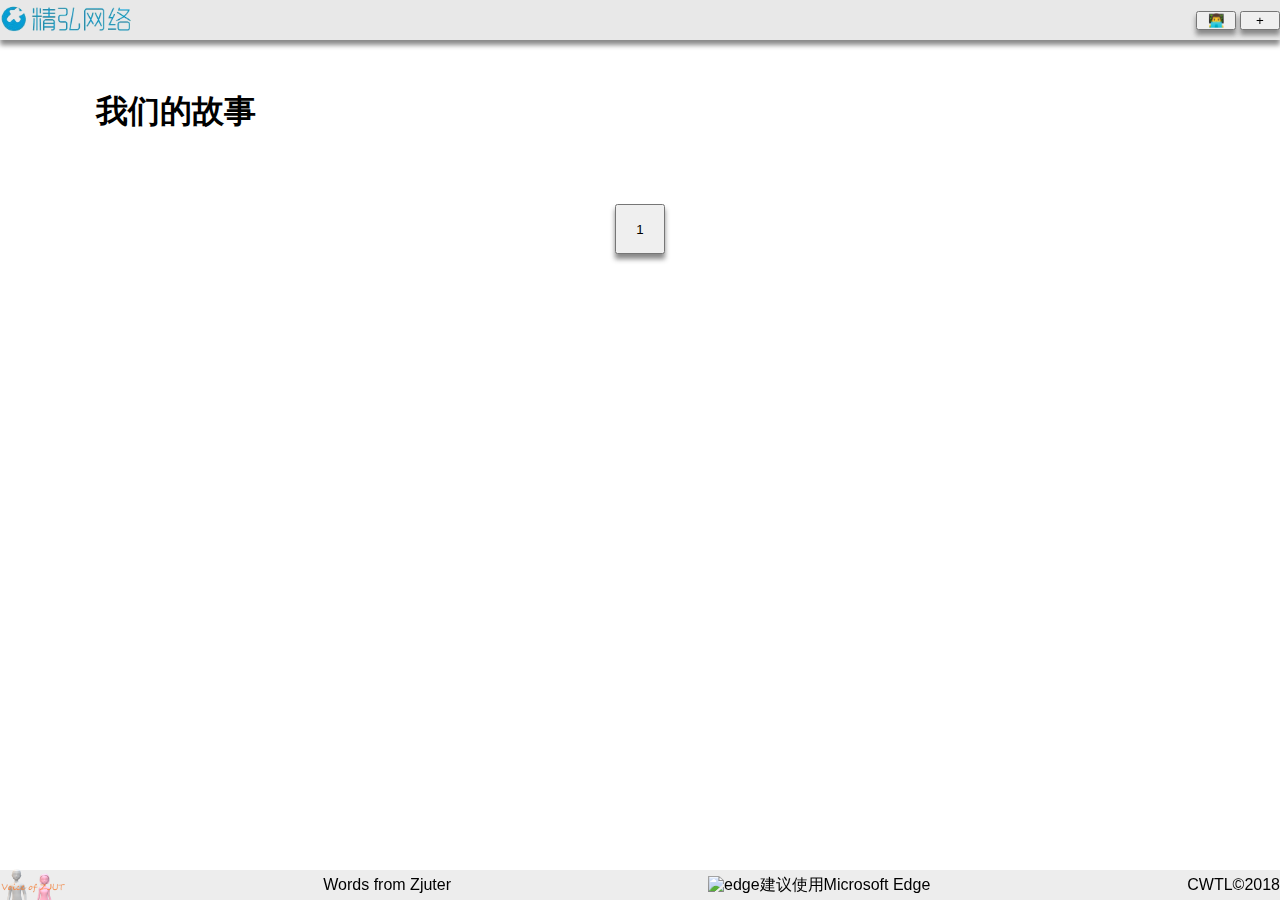
==== board/index.html @ 453cddc1 "UI" ====
﻿
<!doctype html>
<html>

<head>
    <meta charset="utf-8" />
    <title>工大之言</title>
    <meta name="viewport" content="width=device-width, initial-scale=1.0">
    <link href="./assets/favicon.ico" rel="icon" type="image/x-icon">
    <link rel="stylesheet" href="./css/buttons.css">
    <link rel="stylesheet" href="./css/css.css">
    <script type="text/javascript" src="https://cdnjs.cloudflare.com/ajax/libs/jquery/3.3.1/jquery.min.js"></script>
</head>

<body>
    <header>
        <nav role="navigation">
            <div class="logo">
                <img alt="logo" src="./assets/Joy.png" height="32" />
            </div>
        </nav>
        <div>
            <button class="new-post button-small button-highlight button-box button-giant button-longshadow-right button-longshadow-expand" onclick="location.href='admin.html?ac=0'">👨‍💻</button>
            <button class="new-post button-small button-highlight button-box button-giant button-longshadow-right button-longshadow-expand" onclick="location.href='newPost.html?source=0'">+</button>
        </div>
    </header>
    <div class="p-container">
        <h1>我们的故事</h1>
        <div id="message-container" class="message-container">

            <div class="spinner">
                <div class="rect1"></div>
                <div class="rect2"></div>
                <div class="rect3"></div>
                <div class="rect4"></div>
                <div class="rect5"></div>
            </div>

            <div class="message" id="model-message">
                <div class="message-body">
                    <h3 class="message-title">Title</h3>
                    <p class="message-text">The first message</p>
                </div>
                <div>
                    <div class="message-footer">
                        <span><button class="like button button-action button-circle" onclick="like($(this).parent().parent().parent().parent().attr('id'));">👍</button><span class="like-num">0</span></span>
                        <span><button class="dislike button button-action button-circle" onclick="dislike($(this).parent().parent().parent().parent().attr('id'));">👎</button><span class="dislike-num">0</span></span>
                        <button class="Comment-button button button-action button-pill" onclick="newPost($(this)); ">见解</button>
                    </div>
                    <div class="comment-container"></div>
                </div>
            </div>
            <div class="message comment" id="model-comment">
                <div class="message-body">
                    <h3 class="message-title">Title</h3>
                    <p class="message-text">The first message</p>
                </div>
                <div>
                    <div class="message-footer">
                        <span><button class="like button button-action button-circle" onclick="like($(this).parent().parent().parent().parent().attr('id'));">👍</button><span class="like-num">0</span></span>
                        <span><button class="dislike button button-action button-circle" onclick="dislike($(this).parent().parent().parent().parent().attr('id'));">👎</button><span class="dislike-num">0</span></span>
                        <button class="Comment-button button button-action button-pill" onclick="newPost($(this)); ">见解</button>
                    </div>
                    <div class="comment-container"></div>
                </div>

            </div>
        </div>
        <div class="page-container" id="page-container">
            <button class="switchPage-button button button-action button-circle" onclick="Clean();Get_data(parseInt(event.target.innerHTML));">1</button>
        </div>
    </div>
    <footer>
        <img alt="footlogo" src="./assets/footer.png" height="32" />
        <span>Words from Zjuter</span>
        <span><img alt="edge" src="./assets/edge.png" height="18" />建议使用Microsoft Edge</span>
        <span>CWTL©2018</span>
    </footer>
    <!-- Scripts -->
    <script type="text/javascript" src="./js/js.js"></script>
    <script type="text/javascript">
        function newPost(combut) {
            location.href = 'newPost.html?source=' + combut.parent().parent().parent().attr('id');
        }
    </script>
</body>
<script>
    $("#model-message").hide(); //隐藏模板
    $("#model-comment").hide(); //隐藏模板
    GetPageInfo();
    Get_data(1);
</script>

</html>
---- board/css/css.css ----
@charset "UTF-8";

* {
    -webkit-box-sizing: border-box;
    -moz-box-sizing: border-box;
    box-sizing: border-box;
    margin: 0;
    padding: 0;
}

html, body {
    width: 100%;
    height: 100%;
}

body {
    background-color: #fff;
    padding-top: 40px;
}

header {
    position: fixed;
    top: 0;
    left: 0;
    z-index: 100;
    display: -webkit-flex;
    display: flex;
    justify-content: space-between;
    -webkit-align-items: center;
    align-items: center;
    width: 100%;
    height: 40px;
    -webkit-backdrop-filter: blur(20px);
    backdrop-filter: blur(20px);
    background-color: rgb(230, 230, 230, 0.9);
    box-shadow: 0px 5px 5px #888888;
}

button {
    box-shadow: 0px 5px 5px #888888;
}

.logo {
    text-align: center;
}

.new-post {
    width: 40px;
}

.back {
    width: 40px;
}

.p-container {
    width: 100%;
    margin-top: 50px;
    margin-bottom: 150px;
}

.p-container h1 {
    margin-left: 3em;
    margin-right: auto;
}

.message-container {
    display: -webkit-flex;
    display: flex;
    flex-direction: column;
    /* justify-content: center; */
    flex-wrap: wrap;
    -webkit-align-items: center;
    align-items: center;
    width: 70%;
    margin-top: 50px;
    margin-bottom: 20px;
    margin-left: auto;
    margin-right: auto;
}

.message {
    width: 90%;
    max-width: 1600px;
    min-width: 150px;
    overflow: hidden;
    border: 1px;
    border-radius: 10px;
    border-style: solid;
    border-color: rgb(170, 175, 170);
    margin-left: auto;
    margin-right: auto;
    margin-top: 10px;
    margin-bottom: 15px;
    box-shadow: 0px 3px 10px 5px #aaa;
}

.message-body {
    margin: 2em;
}

.message-footer {
    display: -webkit-flex;
    display: flex;
    justify-content: center;
    margin: 10px;
}

.page-container {
    display: -webkit-flex;
    display: flex;
    -webkit-justify-content: center;
    justify-content: center;
    width: 100%;
    margin-top: 10px;
    margin-bottom: 200px;
}

.switchPage-button {
    width: 50px;
    height: 50px;
}

/* .comment {
	margin: 10px;
} */
.Comment-button {
    display: inline;
}
.del-button{
    background-color: rosybrown;
}

footer {
    position: fixed;
    bottom: 0;
    left: 0;
    display: -webkit-flex;
    display: flex;
    justify-content: space-between;
    -webkit-align-items: center;
    align-items: center;
    width: 100%;
    height: 30px;
    -webkit-backdrop-filter: blur(20px);
    backdrop-filter: blur(20px);
    background-color: rgb(230, 230, 230, 0.7);
}

footer span {
    font-family: -apple-system, BlinkMacSystemFont, 'Segoe UI', Roboto, Oxygen, Ubuntu, Cantarell, 'Open Sans', 'Helvetica Neue', sans-serif;
}

.spinner {
    margin: 100px auto;
    width: 50px;
    height: 60px;
    text-align: center;
    font-size: 10px;
}

.spinner>div {
    background-color: #67CF22;
    height: 100%;
    width: 6px;
    display: inline-block;
    -webkit-animation: stretchdelay 1.2s infinite ease-in-out;
    animation: stretchdelay 1.2s infinite ease-in-out;
}

.spinner .rect2 {
    -webkit-animation-delay: -1.1s;
    animation-delay: -1.1s;
}

.spinner .rect3 {
    -webkit-animation-delay: -1.0s;
    animation-delay: -1.0s;
}

.spinner .rect4 {
    -webkit-animation-delay: -0.9s;
    animation-delay: -0.9s;
}

.spinner .rect5 {
    -webkit-animation-delay: -0.8s;
    animation-delay: -0.8s;
}

@-webkit-keyframes stretchdelay {
    0%, 40%, 100% {
        -webkit-transform: scaleY(0.4)
    }

    20% {
        -webkit-transform: scaleY(1.0)
    }
}

@keyframes stretchdelay {
    0%, 40%, 100% {
        transform: scaleY(0.4);
        -webkit-transform: scaleY(0.4);
    }

    20% {
        transform: scaleY(1.0);
        -webkit-transform: scaleY(1.0);
    }
}
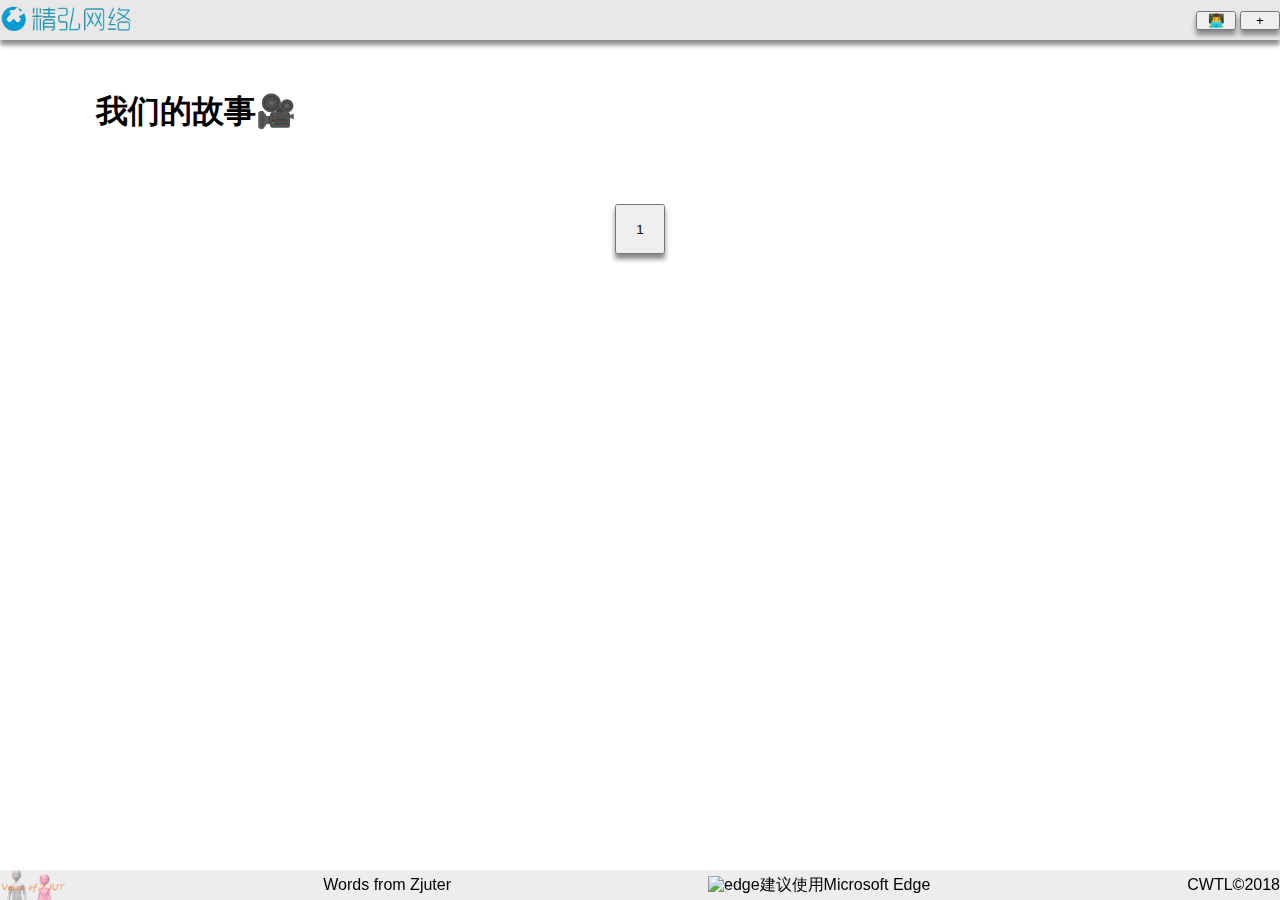
==== commit 2df277cb: "fix" ====
--- a/board/index.html
+++ b/board/index.html
@@ -25,7 +25,7 @@
         </div>
     </header>
     <div class="p-container">
-        <h1>我们的故事</h1>
+        <h1>我们的故事🎥</h1>
         <div id="message-container" class="message-container">
 
             <div class="spinner">
@@ -40,6 +40,7 @@
                 <div class="message-body">
                     <h3 class="message-title">Title</h3>
                     <p class="message-text">The first message</p>
+                    <p class="message-time"></p>
                 </div>
                 <div>
                     <div class="message-footer">
--- a/board/css/css.css
+++ b/board/css/css.css
@@ -77,16 +77,18 @@
     margin-left: auto;
     margin-right: auto;
 }
-
+.message-time{
+    margin-right: 10px;
+}
 .message {
     width: 90%;
     max-width: 1600px;
-    min-width: 150px;
+    min-width: 200px;
     overflow: hidden;
-    border: 1px;
+    border: 0.5px;
     border-radius: 10px;
     border-style: solid;
-    border-color: rgb(170, 175, 170);
+    border-color: rgb(211, 211, 211);
     margin-left: auto;
     margin-right: auto;
     margin-top: 10px;
@@ -127,6 +129,7 @@
     display: inline;
 }
 .del-button{
+    display: inline;
     background-color: rosybrown;
 }
 
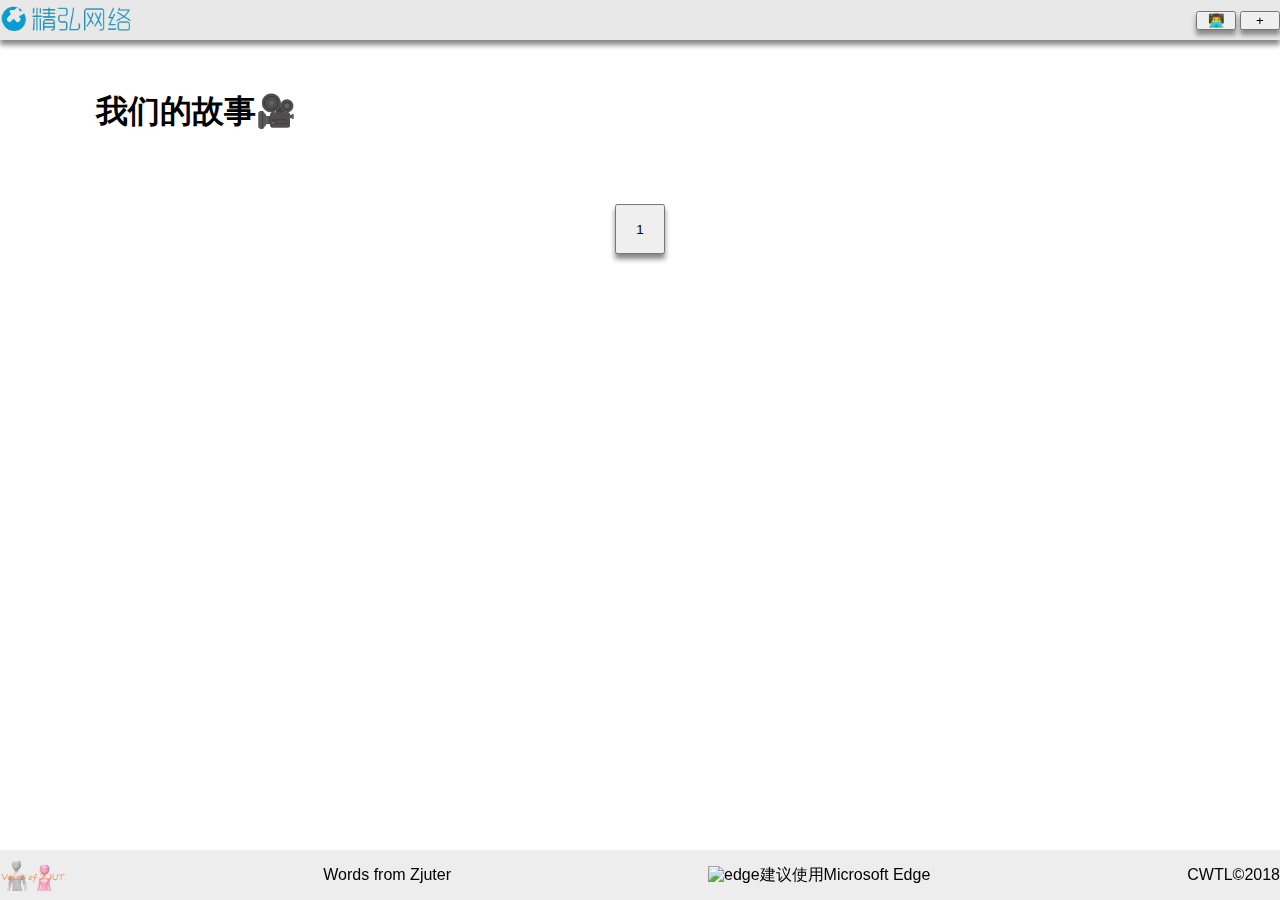
==== commit 55eca409: "ft" ====
--- a/board/index.html
+++ b/board/index.html
@@ -38,8 +38,8 @@
 
             <div class="message" id="model-message">
                 <div class="message-body">
-                    <h3 class="message-title">Title</h3>
-                    <p class="message-text">The first message</p>
+                    <h3 class="message-title">错误</h3>
+                    <p class="message-text">如果你看到这条消息</p>
                     <p class="message-time"></p>
                 </div>
                 <div>
--- a/board/css/css.css
+++ b/board/css/css.css
@@ -19,6 +19,8 @@
 }
 
 header {
+    background-color: rgb(230, 230, 230, 0.9);
+    box-shadow: 0px 5px 5px #888888;
     position: fixed;
     top: 0;
     left: 0;
@@ -32,8 +34,7 @@
     height: 40px;
     -webkit-backdrop-filter: blur(20px);
     backdrop-filter: blur(20px);
-    background-color: rgb(230, 230, 230, 0.9);
-    box-shadow: 0px 5px 5px #888888;
+    
 }
 
 button {
@@ -134,6 +135,7 @@
 }
 
 footer {
+    background-color: rgb(230, 230, 230, 0.7);
     position: fixed;
     bottom: 0;
     left: 0;
@@ -143,10 +145,10 @@
     -webkit-align-items: center;
     align-items: center;
     width: 100%;
-    height: 30px;
+    height: 50px;
     -webkit-backdrop-filter: blur(20px);
     backdrop-filter: blur(20px);
-    background-color: rgb(230, 230, 230, 0.7);
+    
 }
 
 footer span {
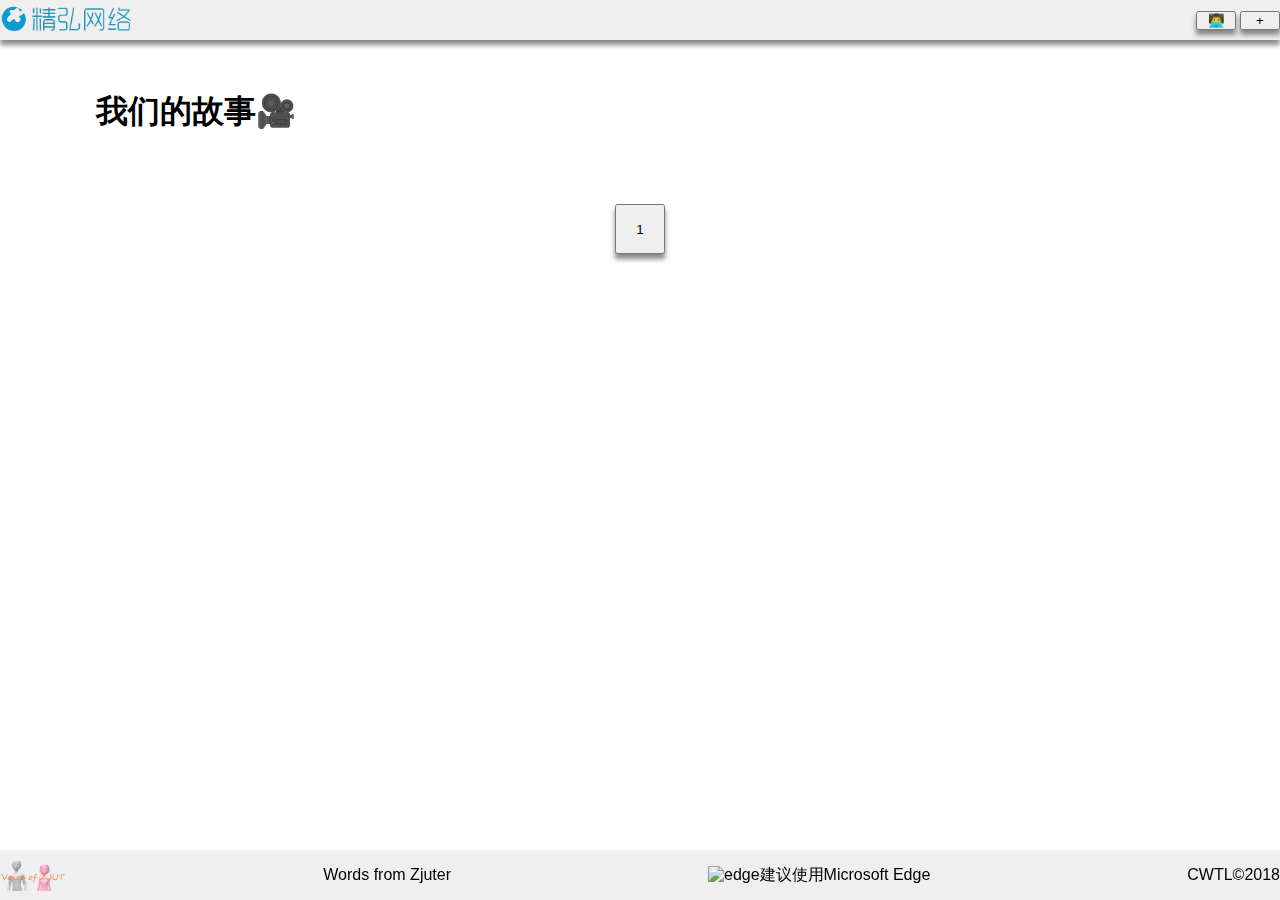
==== commit 8f7f6305: "for iPhone" ====
--- a/board/index.html
+++ b/board/index.html
@@ -1,11 +1,13 @@
-﻿
-<!doctype html>
+﻿<!doctype html>
 <html>
 
 <head>
     <meta charset="utf-8" />
     <title>工大之言</title>
-    <meta name="viewport" content="width=device-width, initial-scale=1.0">
+    <meta name="apple-mobile-web-app-capable" content="yes">
+    <meta name="apple-mobile-web-app-status-bar-style" content="black">
+    <meta name="format-detection" content="telephone=no">
+    <meta name="viewport" content="width=device-width,initial-scale=1, minimum-scale=1.0, maximum-scale=1, user-scalable=no">
     <link href="./assets/favicon.ico" rel="icon" type="image/x-icon">
     <link rel="stylesheet" href="./css/buttons.css">
     <link rel="stylesheet" href="./css/css.css">
@@ -20,8 +22,10 @@
             </div>
         </nav>
         <div>
-            <button class="new-post button-small button-highlight button-box button-giant button-longshadow-right button-longshadow-expand" onclick="location.href='admin.html?ac=0'">👨‍💻</button>
-            <button class="new-post button-small button-highlight button-box button-giant button-longshadow-right button-longshadow-expand" onclick="location.href='newPost.html?source=0'">+</button>
+            <button class="new-post button-small button-highlight button-box button-giant button-longshadow-right button-longshadow-expand"
+                onclick="location.href='admin.html?ac=0'">👨‍💻</button>
+            <button class="new-post button-small button-highlight button-box button-giant button-longshadow-right button-longshadow-expand"
+                onclick="location.href='newPost.html?source=0'">+</button>
         </div>
     </header>
     <div class="p-container">
@@ -41,11 +45,14 @@
                     <h3 class="message-title">错误</h3>
                     <p class="message-text">如果你看到这条消息</p>
                     <p class="message-time"></p>
+                    <p class="message-ip"></p>
                 </div>
                 <div>
                     <div class="message-footer">
-                        <span><button class="like button button-action button-circle" onclick="like($(this).parent().parent().parent().parent().attr('id'));">👍</button><span class="like-num">0</span></span>
-                        <span><button class="dislike button button-action button-circle" onclick="dislike($(this).parent().parent().parent().parent().attr('id'));">👎</button><span class="dislike-num">0</span></span>
+                        <span><button class="like button button-action button-circle" onclick="like($(this).parent().parent().parent().parent().attr('id'));">👍</button><span
+                                class="like-num">0</span></span>
+                        <span><button class="dislike button button-action button-circle" onclick="dislike($(this).parent().parent().parent().parent().attr('id'));">👎</button><span
+                                class="dislike-num">0</span></span>
                         <button class="Comment-button button button-action button-pill" onclick="newPost($(this)); ">见解</button>
                     </div>
                     <div class="comment-container"></div>
@@ -55,11 +62,15 @@
                 <div class="message-body">
                     <h3 class="message-title">Title</h3>
                     <p class="message-text">The first message</p>
+                    <p class="message-time"></p>
+                    <p class="message-ip"></p>
                 </div>
                 <div>
                     <div class="message-footer">
-                        <span><button class="like button button-action button-circle" onclick="like($(this).parent().parent().parent().parent().attr('id'));">👍</button><span class="like-num">0</span></span>
-                        <span><button class="dislike button button-action button-circle" onclick="dislike($(this).parent().parent().parent().parent().attr('id'));">👎</button><span class="dislike-num">0</span></span>
+                        <span><button class="like button button-action button-circle" onclick="like($(this).parent().parent().parent().parent().attr('id'));">👍</button><span
+                                class="like-num">0</span></span>
+                        <span><button class="dislike button button-action button-circle" onclick="dislike($(this).parent().parent().parent().parent().attr('id'));">👎</button><span
+                                class="dislike-num">0</span></span>
                         <button class="Comment-button button button-action button-pill" onclick="newPost($(this)); ">见解</button>
                     </div>
                     <div class="comment-container"></div>
@@ -74,10 +85,12 @@
     <footer>
         <img alt="footlogo" src="./assets/footer.png" height="32" />
         <span>Words from Zjuter</span>
-        <span><img alt="edge" src="./assets/edge.png" height="18" />建议使用Microsoft Edge</span>
+        <span><img alt="edge" src="./assets/edge.png" height="16" />建议使用Microsoft Edge</span>
         <span>CWTL©2018</span>
     </footer>
     <!-- Scripts -->
+    <script src="http://pv.sohu.com/cityjson?ie=utf-8"></script>
+
     <script type="text/javascript" src="./js/js.js"></script>
     <script type="text/javascript">
         function newPost(combut) {
@@ -92,4 +105,4 @@
     Get_data(1);
 </script>
 
-</html>
+</html>--- a/board/css/css.css
+++ b/board/css/css.css
@@ -19,7 +19,7 @@
 }
 
 header {
-    background-color: rgb(230, 230, 230, 0.9);
+    background-color:#eeee;
     box-shadow: 0px 5px 5px #888888;
     position: fixed;
     top: 0;
@@ -116,6 +116,7 @@
     width: 100%;
     margin-top: 10px;
     margin-bottom: 200px;
+    padding-bottom: 150px;
 }
 
 .switchPage-button {
@@ -128,6 +129,7 @@
 } */
 .Comment-button {
     display: inline;
+    white-space:nowrap;
 }
 .del-button{
     display: inline;
@@ -135,7 +137,7 @@
 }
 
 footer {
-    background-color: rgb(230, 230, 230, 0.7);
+    background-color:#eeee;
     position: fixed;
     bottom: 0;
     left: 0;
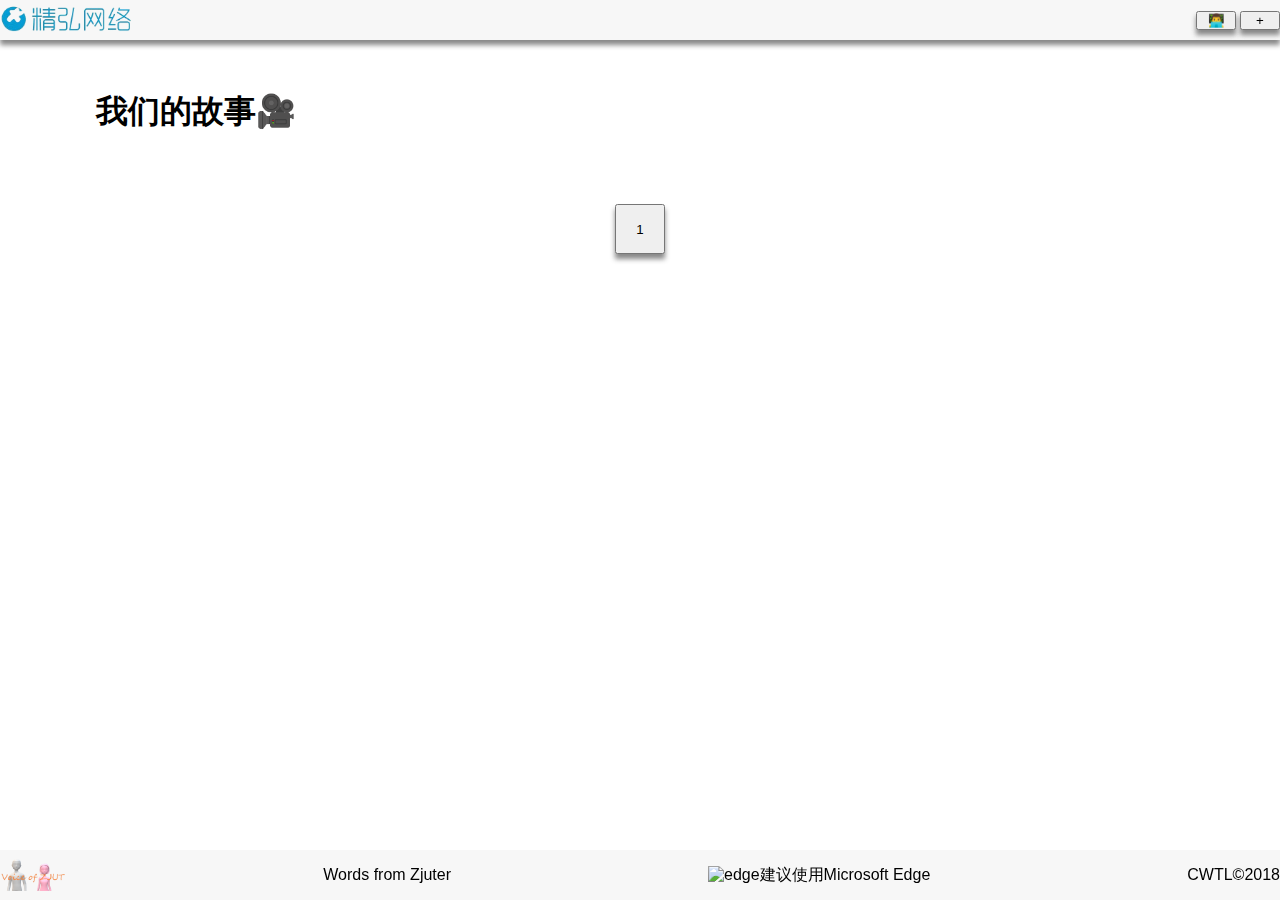
==== commit 92c7485f: "Simplify & beautify" ====
--- a/board/index.html
+++ b/board/index.html
@@ -1,108 +1,103 @@
-﻿<!doctype html>
-<html>
-
-<head>
-    <meta charset="utf-8" />
-    <title>工大之言</title>
-    <meta name="apple-mobile-web-app-capable" content="yes">
-    <meta name="apple-mobile-web-app-status-bar-style" content="black">
-    <meta name="format-detection" content="telephone=no">
-    <meta name="viewport" content="width=device-width,initial-scale=1, minimum-scale=1.0, maximum-scale=1, user-scalable=no">
-    <link href="./assets/favicon.ico" rel="icon" type="image/x-icon">
-    <link rel="stylesheet" href="./css/buttons.css">
-    <link rel="stylesheet" href="./css/css.css">
-    <script type="text/javascript" src="https://cdnjs.cloudflare.com/ajax/libs/jquery/3.3.1/jquery.min.js"></script>
-</head>
-
-<body>
-    <header>
-        <nav role="navigation">
-            <div class="logo">
-                <img alt="logo" src="./assets/Joy.png" height="32" />
-            </div>
-        </nav>
-        <div>
-            <button class="new-post button-small button-highlight button-box button-giant button-longshadow-right button-longshadow-expand"
-                onclick="location.href='admin.html?ac=0'">👨‍💻</button>
-            <button class="new-post button-small button-highlight button-box button-giant button-longshadow-right button-longshadow-expand"
-                onclick="location.href='newPost.html?source=0'">+</button>
-        </div>
-    </header>
-    <div class="p-container">
-        <h1>我们的故事🎥</h1>
-        <div id="message-container" class="message-container">
-
-            <div class="spinner">
-                <div class="rect1"></div>
-                <div class="rect2"></div>
-                <div class="rect3"></div>
-                <div class="rect4"></div>
-                <div class="rect5"></div>
-            </div>
-
-            <div class="message" id="model-message">
-                <div class="message-body">
-                    <h3 class="message-title">错误</h3>
-                    <p class="message-text">如果你看到这条消息</p>
-                    <p class="message-time"></p>
-                    <p class="message-ip"></p>
-                </div>
-                <div>
-                    <div class="message-footer">
-                        <span><button class="like button button-action button-circle" onclick="like($(this).parent().parent().parent().parent().attr('id'));">👍</button><span
-                                class="like-num">0</span></span>
-                        <span><button class="dislike button button-action button-circle" onclick="dislike($(this).parent().parent().parent().parent().attr('id'));">👎</button><span
-                                class="dislike-num">0</span></span>
-                        <button class="Comment-button button button-action button-pill" onclick="newPost($(this)); ">见解</button>
-                    </div>
-                    <div class="comment-container"></div>
-                </div>
-            </div>
-            <div class="message comment" id="model-comment">
-                <div class="message-body">
-                    <h3 class="message-title">Title</h3>
-                    <p class="message-text">The first message</p>
-                    <p class="message-time"></p>
-                    <p class="message-ip"></p>
-                </div>
-                <div>
-                    <div class="message-footer">
-                        <span><button class="like button button-action button-circle" onclick="like($(this).parent().parent().parent().parent().attr('id'));">👍</button><span
-                                class="like-num">0</span></span>
-                        <span><button class="dislike button button-action button-circle" onclick="dislike($(this).parent().parent().parent().parent().attr('id'));">👎</button><span
-                                class="dislike-num">0</span></span>
-                        <button class="Comment-button button button-action button-pill" onclick="newPost($(this)); ">见解</button>
-                    </div>
-                    <div class="comment-container"></div>
-                </div>
-
-            </div>
-        </div>
-        <div class="page-container" id="page-container">
-            <button class="switchPage-button button button-action button-circle" onclick="Clean();Get_data(parseInt(event.target.innerHTML));">1</button>
-        </div>
-    </div>
-    <footer>
-        <img alt="footlogo" src="./assets/footer.png" height="32" />
-        <span>Words from Zjuter</span>
-        <span><img alt="edge" src="./assets/edge.png" height="16" />建议使用Microsoft Edge</span>
-        <span>CWTL©2018</span>
-    </footer>
-    <!-- Scripts -->
-    <script src="http://pv.sohu.com/cityjson?ie=utf-8"></script>
-
-    <script type="text/javascript" src="./js/js.js"></script>
-    <script type="text/javascript">
-        function newPost(combut) {
-            location.href = 'newPost.html?source=' + combut.parent().parent().parent().attr('id');
-        }
-    </script>
-</body>
-<script>
-    $("#model-message").hide(); //隐藏模板
-    $("#model-comment").hide(); //隐藏模板
-    GetPageInfo();
-    Get_data(1);
-</script>
-
-</html>+﻿
+<!doctype html>
+<html>
+
+<head>
+    <meta charset="utf-8" />
+    <title>工大之言</title>
+    <meta name="apple-mobile-web-app-capable" content="yes">
+    <meta name="apple-mobile-web-app-status-bar-style" content="black">
+    <meta name="format-detection" content="telephone=no">
+    <meta name="viewport" content="width=device-width,initial-scale=1, minimum-scale=1.0, maximum-scale=1, user-scalable=no">
+    <link href="./assets/favicon.ico" rel="icon" type="image/x-icon">
+    <link rel="stylesheet" href="./css/buttons.css">
+    <link rel="stylesheet" href="./css/css.css">
+    <script type="text/javascript" src="https://cdnjs.cloudflare.com/ajax/libs/jquery/3.3.1/jquery.min.js"></script>
+</head>
+
+<body>
+    <header>
+        <nav role="navigation">
+            <div class="logo">
+                <img alt="logo" src="./assets/Joy.png" height="32" />
+            </div>
+        </nav>
+        <div>
+            <button class="new-post button-small button-highlight button-box button-giant button-longshadow-right button-longshadow-expand" onclick="location.href='admin.html?ac=0'">👨‍💻</button>
+            <button class="new-post button-small button-highlight button-box button-giant button-longshadow-right button-longshadow-expand" onclick="location.href='newPost.html?source=0'">+</button>
+        </div>
+    </header>
+    <div class="p-container">
+        <h1>我们的故事🎥</h1>
+        <div id="message-container" class="message-container">
+
+            <div class="spinner">
+                <div class="rect1"></div>
+                <div class="rect2"></div>
+                <div class="rect3"></div>
+                <div class="rect4"></div>
+                <div class="rect5"></div>
+            </div>
+
+            <div class="message" id="model-message">
+                <div class="message-body">
+                    <h3 class="message-title">错误</h3>
+                    <p class="message-text">如果你看到这条消息</p>
+                    <p class="message-time"></p>
+                    <p class="message-ip"></p>
+                </div>
+                <div>
+                    <div class="message-footer">
+                        <span><button class="like button button-action button-circle" onclick="like($(this).parent().parent().parent().parent().attr('id'));">👍</button><span class="like-num">0</span></span>
+                        <span><button class="dislike button button-action button-circle" onclick="dislike($(this).parent().parent().parent().parent().attr('id'));">👎</button><span class="dislike-num">0</span></span>
+                        <button class="Comment-button button button-action button-pill" onclick="newPost($(this)); ">见解</button>
+                    </div>
+                    <div class="comment-container"></div>
+                </div>
+            </div>
+            <div class="message comment" id="model-comment">
+                <div class="message-body">
+                    <h3 class="message-title">Title</h3>
+                    <p class="message-text">The first message</p>
+                    <p class="message-time"></p>
+                    <p class="message-ip"></p>
+                </div>
+                <div>
+                    <div class="message-footer">
+                        <span><button class="like button button-action button-circle" onclick="like($(this).parent().parent().parent().parent().attr('id'));">👍</button><span class="like-num">0</span></span>
+                        <span><button class="dislike button button-action button-circle" onclick="dislike($(this).parent().parent().parent().parent().attr('id'));">👎</button><span class="dislike-num">0</span></span>
+                        <button class="Comment-button button button-action button-pill" onclick="newPost($(this)); ">见解</button>
+                    </div>
+                    <div class="comment-container"></div>
+                </div>
+
+            </div>
+        </div>
+        <div class="page-container" id="page-container">
+            <button class="switchPage-button button button-action button-circle" onclick="Clean();Get_data(parseInt(event.target.innerHTML));">1</button>
+        </div>
+    </div>
+    <footer>
+        <img alt="footlogo" src="./assets/footer.png" height="32" />
+        <span>Words from Zjuter</span>
+        <span><img alt="edge" src="./assets/edge.png" height="16" />建议使用Microsoft Edge</span>
+        <span>CWTL©2018</span>
+    </footer>
+    <!-- Scripts -->
+    <script src="http://pv.sohu.com/cityjson?ie=utf-8"></script>
+
+    <script type="text/javascript" src="./js/js.js"></script>
+    <script type="text/javascript">
+        function newPost(combut) {
+            location.href = 'newPost.html?source=' + combut.parent().parent().parent().attr('id');
+        }
+    </script>
+</body>
+<script>
+    $("#model-message").hide(); //隐藏模板
+    $("#model-comment").hide(); //隐藏模板
+    GetPageInfo();
+    Get_data(1);
+</script>
+
+</html>
--- a/board/css/css.css
+++ b/board/css/css.css
@@ -1,217 +1,211 @@
-@charset "UTF-8";
-
-* {
-    -webkit-box-sizing: border-box;
-    -moz-box-sizing: border-box;
-    box-sizing: border-box;
-    margin: 0;
-    padding: 0;
-}
-
-html, body {
-    width: 100%;
-    height: 100%;
-}
-
-body {
-    background-color: #fff;
-    padding-top: 40px;
-}
-
-header {
-    background-color:#eeee;
-    box-shadow: 0px 5px 5px #888888;
-    position: fixed;
-    top: 0;
-    left: 0;
-    z-index: 100;
-    display: -webkit-flex;
-    display: flex;
-    justify-content: space-between;
-    -webkit-align-items: center;
-    align-items: center;
-    width: 100%;
-    height: 40px;
-    -webkit-backdrop-filter: blur(20px);
-    backdrop-filter: blur(20px);
-    
-}
-
-button {
-    box-shadow: 0px 5px 5px #888888;
-}
-
-.logo {
-    text-align: center;
-}
-
-.new-post {
-    width: 40px;
-}
-
-.back {
-    width: 40px;
-}
-
-.p-container {
-    width: 100%;
-    margin-top: 50px;
-    margin-bottom: 150px;
-}
-
-.p-container h1 {
-    margin-left: 3em;
-    margin-right: auto;
-}
-
-.message-container {
-    display: -webkit-flex;
-    display: flex;
-    flex-direction: column;
-    /* justify-content: center; */
-    flex-wrap: wrap;
-    -webkit-align-items: center;
-    align-items: center;
-    width: 70%;
-    margin-top: 50px;
-    margin-bottom: 20px;
-    margin-left: auto;
-    margin-right: auto;
-}
-.message-time{
-    margin-right: 10px;
-}
-.message {
-    width: 90%;
-    max-width: 1600px;
-    min-width: 200px;
-    overflow: hidden;
-    border: 0.5px;
-    border-radius: 10px;
-    border-style: solid;
-    border-color: rgb(211, 211, 211);
-    margin-left: auto;
-    margin-right: auto;
-    margin-top: 10px;
-    margin-bottom: 15px;
-    box-shadow: 0px 3px 10px 5px #aaa;
-}
-
-.message-body {
-    margin: 2em;
-}
-
-.message-footer {
-    display: -webkit-flex;
-    display: flex;
-    justify-content: center;
-    margin: 10px;
-}
-
-.page-container {
-    display: -webkit-flex;
-    display: flex;
-    -webkit-justify-content: center;
-    justify-content: center;
-    width: 100%;
-    margin-top: 10px;
-    margin-bottom: 200px;
-    padding-bottom: 150px;
-}
-
-.switchPage-button {
-    width: 50px;
-    height: 50px;
-}
-
-/* .comment {
-	margin: 10px;
-} */
-.Comment-button {
-    display: inline;
-    white-space:nowrap;
-}
-.del-button{
-    display: inline;
-    background-color: rosybrown;
-}
-
-footer {
-    background-color:#eeee;
-    position: fixed;
-    bottom: 0;
-    left: 0;
-    display: -webkit-flex;
-    display: flex;
-    justify-content: space-between;
-    -webkit-align-items: center;
-    align-items: center;
-    width: 100%;
-    height: 50px;
-    -webkit-backdrop-filter: blur(20px);
-    backdrop-filter: blur(20px);
-    
-}
-
-footer span {
-    font-family: -apple-system, BlinkMacSystemFont, 'Segoe UI', Roboto, Oxygen, Ubuntu, Cantarell, 'Open Sans', 'Helvetica Neue', sans-serif;
-}
-
-.spinner {
-    margin: 100px auto;
-    width: 50px;
-    height: 60px;
-    text-align: center;
-    font-size: 10px;
-}
-
-.spinner>div {
-    background-color: #67CF22;
-    height: 100%;
-    width: 6px;
-    display: inline-block;
-    -webkit-animation: stretchdelay 1.2s infinite ease-in-out;
-    animation: stretchdelay 1.2s infinite ease-in-out;
-}
-
-.spinner .rect2 {
-    -webkit-animation-delay: -1.1s;
-    animation-delay: -1.1s;
-}
-
-.spinner .rect3 {
-    -webkit-animation-delay: -1.0s;
-    animation-delay: -1.0s;
-}
-
-.spinner .rect4 {
-    -webkit-animation-delay: -0.9s;
-    animation-delay: -0.9s;
-}
-
-.spinner .rect5 {
-    -webkit-animation-delay: -0.8s;
-    animation-delay: -0.8s;
-}
-
-@-webkit-keyframes stretchdelay {
-    0%, 40%, 100% {
-        -webkit-transform: scaleY(0.4)
-    }
-
-    20% {
-        -webkit-transform: scaleY(1.0)
-    }
-}
-
-@keyframes stretchdelay {
-    0%, 40%, 100% {
-        transform: scaleY(0.4);
-        -webkit-transform: scaleY(0.4);
-    }
-
-    20% {
-        transform: scaleY(1.0);
-        -webkit-transform: scaleY(1.0);
-    }
-}
+@charset "UTF-8";
+
+* {
+    -webkit-box-sizing: border-box;
+    -moz-box-sizing: border-box;
+    box-sizing: border-box;
+    margin: 0;
+    padding: 0;
+}
+
+html, body {
+    width: 100%;
+    height: 100%;
+}
+
+body {
+    background-color: #fff;
+    padding-top: 40px;
+}
+
+header {
+    background-color: #eee7;
+    box-shadow: 0px 5px 5px #888888;
+    position: fixed;
+    top: 0;
+    left: 0;
+    z-index: 100;
+    display: -webkit-flex;
+    display: flex;
+    justify-content: space-between;
+    -webkit-align-items: center;
+    align-items: center;
+    width: 100%;
+    height: 40px;
+    -webkit-backdrop-filter: blur(20px);
+    backdrop-filter: blur(20px);
+}
+
+button {
+    box-shadow: 0px 5px 5px #888;
+}
+
+.logo {
+    text-align: center;
+}
+
+.new-post {
+    width: 40px;
+}
+
+.back {
+    width: 40px;
+}
+
+.p-container {
+    width: 100%;
+    margin-top: 50px;
+    margin-bottom: 150px;
+}
+
+.p-container h1 {
+    margin-left: 3em;
+    margin-right: auto;
+}
+
+.message-container {
+    display: -webkit-flex;
+    display: flex;
+    flex-direction: column;
+    /* justify-content: center; */
+    flex-wrap: wrap;
+    -webkit-align-items: center;
+    align-items: center;
+    width: 70%;
+    margin: 50px auto 20px auto;
+}
+
+.message-time {
+    margin-right: 10px;
+}
+
+.message {
+    width: 90%;
+    max-width: 1600px;
+    min-width: 200px;
+    overflow: hidden;
+    /* border: 0px; */
+    border-radius: 5px;
+    /* border-style: solid; */
+    /* border-color: rgb(211, 211, 211); */
+    margin: 10px auto 5px auto;
+    box-shadow: 0px 3px 15px #aaa;
+}
+
+.message-body {
+    margin: 2em;
+}
+
+.message-footer {
+    display: -webkit-flex;
+    display: flex;
+    justify-content: center;
+    margin: 10px;
+}
+
+.page-container {
+    display: -webkit-flex;
+    display: flex;
+    -webkit-justify-content: center;
+    justify-content: center;
+    width: 100%;
+    margin-top: 10px;
+    padding-bottom: 125px;
+}
+
+.switchPage-button {
+    width: 50px;
+    height: 50px;
+}
+
+/* .comment {
+	margin: 10px;
+} */
+.Comment-button {
+    display: inline;
+    white-space: nowrap;
+}
+
+.del-button {
+    display: inline;
+    background-color: rosybrown;
+}
+
+footer {
+    background-color: #eee7;
+    position: fixed;
+    bottom: 0;
+    /* left  : 0; */
+    display: -webkit-flex;
+    display: flex;
+    justify-content: space-between;
+    -webkit-align-items: center;
+    align-items: center;
+    width: 100%;
+    height: 50px;
+    -webkit-backdrop-filter: blur(20px);
+    backdrop-filter: blur(20px);
+}
+
+footer span {
+    font-family: -apple-system, BlinkMacSystemFont, 'Segoe UI', Roboto, Oxygen, Ubuntu, Cantarell, 'Open Sans', 'Helvetica Neue', sans-serif;
+}
+
+.spinner {
+    margin: 100px auto;
+    width: 50px;
+    height: 60px;
+    text-align: center;
+    font-size: 10px;
+}
+
+.spinner>div {
+    background-color: #67CF22;
+    height: 100%;
+    width: 6px;
+    display: inline-block;
+    -webkit-animation: stretchdelay 1.2s infinite ease-in-out;
+    animation: stretchdelay 1.2s infinite ease-in-out;
+}
+
+.spinner .rect2 {
+    -webkit-animation-delay: -1.1s;
+    animation-delay: -1.1s;
+}
+
+.spinner .rect3 {
+    -webkit-animation-delay: -1.0s;
+    animation-delay: -1.0s;
+}
+
+.spinner .rect4 {
+    -webkit-animation-delay: -0.9s;
+    animation-delay: -0.9s;
+}
+
+.spinner .rect5 {
+    -webkit-animation-delay: -0.8s;
+    animation-delay: -0.8s;
+}
+
+@-webkit-keyframes stretchdelay {
+    0%, 40%, 100% {
+        -webkit-transform: scaleY(0.4)
+    }
+
+    20% {
+        -webkit-transform: scaleY(1.0)
+    }
+}
+
+@keyframes stretchdelay {
+    0%, 40%, 100% {
+        transform: scaleY(0.4);
+        -webkit-transform: scaleY(0.4);
+    }
+
+    20% {
+        transform: scaleY(1.0);
+        -webkit-transform: scaleY(1.0);
+    }
+}
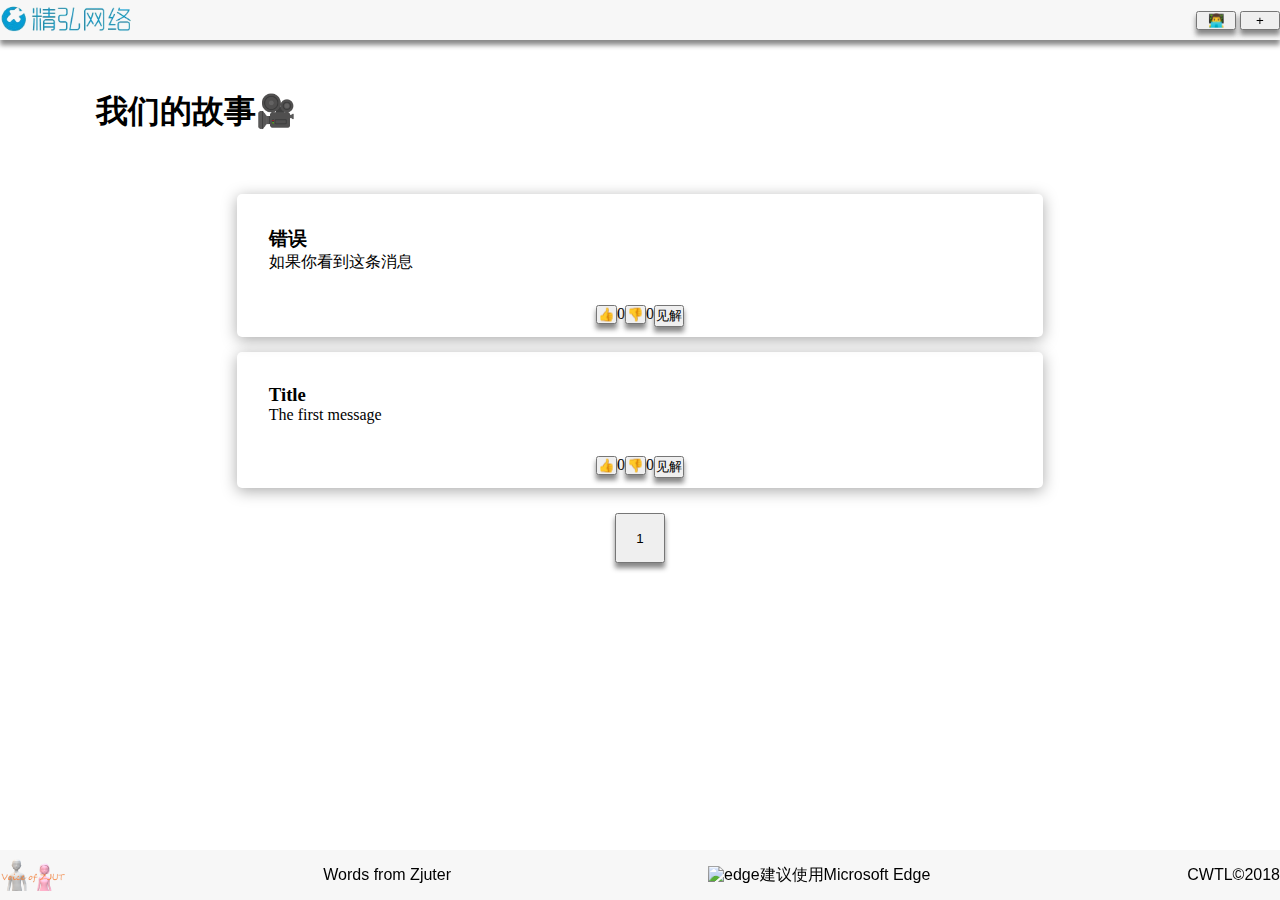
==== commit 281ac58c: "mutiline" ====
--- a/board/index.html
+++ b/board/index.html
@@ -1,103 +1,105 @@
-﻿
-<!doctype html>
-<html>
-
-<head>
-    <meta charset="utf-8" />
-    <title>工大之言</title>
-    <meta name="apple-mobile-web-app-capable" content="yes">
-    <meta name="apple-mobile-web-app-status-bar-style" content="black">
-    <meta name="format-detection" content="telephone=no">
-    <meta name="viewport" content="width=device-width,initial-scale=1, minimum-scale=1.0, maximum-scale=1, user-scalable=no">
-    <link href="./assets/favicon.ico" rel="icon" type="image/x-icon">
-    <link rel="stylesheet" href="./css/buttons.css">
-    <link rel="stylesheet" href="./css/css.css">
-    <script type="text/javascript" src="https://cdnjs.cloudflare.com/ajax/libs/jquery/3.3.1/jquery.min.js"></script>
-</head>
-
-<body>
-    <header>
-        <nav role="navigation">
-            <div class="logo">
-                <img alt="logo" src="./assets/Joy.png" height="32" />
-            </div>
-        </nav>
-        <div>
-            <button class="new-post button-small button-highlight button-box button-giant button-longshadow-right button-longshadow-expand" onclick="location.href='admin.html?ac=0'">👨‍💻</button>
-            <button class="new-post button-small button-highlight button-box button-giant button-longshadow-right button-longshadow-expand" onclick="location.href='newPost.html?source=0'">+</button>
-        </div>
-    </header>
-    <div class="p-container">
-        <h1>我们的故事🎥</h1>
-        <div id="message-container" class="message-container">
-
-            <div class="spinner">
-                <div class="rect1"></div>
-                <div class="rect2"></div>
-                <div class="rect3"></div>
-                <div class="rect4"></div>
-                <div class="rect5"></div>
-            </div>
-
-            <div class="message" id="model-message">
-                <div class="message-body">
-                    <h3 class="message-title">错误</h3>
-                    <p class="message-text">如果你看到这条消息</p>
-                    <p class="message-time"></p>
-                    <p class="message-ip"></p>
-                </div>
-                <div>
-                    <div class="message-footer">
-                        <span><button class="like button button-action button-circle" onclick="like($(this).parent().parent().parent().parent().attr('id'));">👍</button><span class="like-num">0</span></span>
-                        <span><button class="dislike button button-action button-circle" onclick="dislike($(this).parent().parent().parent().parent().attr('id'));">👎</button><span class="dislike-num">0</span></span>
-                        <button class="Comment-button button button-action button-pill" onclick="newPost($(this)); ">见解</button>
-                    </div>
-                    <div class="comment-container"></div>
-                </div>
-            </div>
-            <div class="message comment" id="model-comment">
-                <div class="message-body">
-                    <h3 class="message-title">Title</h3>
-                    <p class="message-text">The first message</p>
-                    <p class="message-time"></p>
-                    <p class="message-ip"></p>
-                </div>
-                <div>
-                    <div class="message-footer">
-                        <span><button class="like button button-action button-circle" onclick="like($(this).parent().parent().parent().parent().attr('id'));">👍</button><span class="like-num">0</span></span>
-                        <span><button class="dislike button button-action button-circle" onclick="dislike($(this).parent().parent().parent().parent().attr('id'));">👎</button><span class="dislike-num">0</span></span>
-                        <button class="Comment-button button button-action button-pill" onclick="newPost($(this)); ">见解</button>
-                    </div>
-                    <div class="comment-container"></div>
-                </div>
-
-            </div>
-        </div>
-        <div class="page-container" id="page-container">
-            <button class="switchPage-button button button-action button-circle" onclick="Clean();Get_data(parseInt(event.target.innerHTML));">1</button>
-        </div>
-    </div>
-    <footer>
-        <img alt="footlogo" src="./assets/footer.png" height="32" />
-        <span>Words from Zjuter</span>
-        <span><img alt="edge" src="./assets/edge.png" height="16" />建议使用Microsoft Edge</span>
-        <span>CWTL©2018</span>
-    </footer>
-    <!-- Scripts -->
-    <script src="http://pv.sohu.com/cityjson?ie=utf-8"></script>
-
-    <script type="text/javascript" src="./js/js.js"></script>
-    <script type="text/javascript">
-        function newPost(combut) {
-            location.href = 'newPost.html?source=' + combut.parent().parent().parent().attr('id');
-        }
-    </script>
-</body>
-<script>
-    $("#model-message").hide(); //隐藏模板
-    $("#model-comment").hide(); //隐藏模板
-    GetPageInfo();
-    Get_data(1);
-</script>
-
-</html>
+﻿
+<!doctype html>
+<html>
+
+<head>
+    <meta charset="utf-8" />
+    <title>工大之言</title>
+    <meta name="apple-mobile-web-app-capable" content="yes">
+    <meta name="apple-mobile-web-app-status-bar-style" content="black">
+    <meta name="format-detection" content="telephone=no">
+    <meta name="viewport" content="width=device-width,initial-scale=1, minimum-scale=1.0, maximum-scale=1, user-scalable=no">
+    <link href="./assets/favicon.ico" rel="icon" type="image/x-icon">
+    <link rel="stylesheet" href="./css/buttons.css">
+    <link rel="stylesheet" href="./css/css.css">
+    <script type="text/javascript" src="https://cdnjs.cloudflare.com/ajax/libs/jquery/3.3.1/jquery.min.js"></script>
+    <script type="text/javascript" src="./js/js.js"></script>
+    <script>
+        $("#model-message").hide(); //隐藏模板
+        $("#model-comment").hide(); //隐藏模板
+        GetPageInfo();
+        Get_data(1);
+    </script>
+</head>
+
+<body>
+    <header>
+        <nav role="navigation">
+            <div class="logo">
+                <img alt="logo" src="./assets/Joy.png" height="32" />
+            </div>
+        </nav>
+        <div>
+            <button class="new-post button-small button-highlight button-box button-giant button-longshadow-right button-longshadow-expand" onclick="location.href='admin.html?ac=0'">👨‍💻</button>
+            <button class="new-post button-small button-highlight button-box button-giant button-longshadow-right button-longshadow-expand" onclick="location.href='newPost.html?source=0'">+</button>
+        </div>
+    </header>
+    <div class="p-container">
+        <h1>我们的故事🎥</h1>
+        <div id="message-container" class="message-container">
+
+            <div class="spinner">
+                <div class="rect1"></div>
+                <div class="rect2"></div>
+                <div class="rect3"></div>
+                <div class="rect4"></div>
+                <div class="rect5"></div>
+            </div>
+
+            <div class="message" id="model-message">
+                <div class="message-body">
+                    <h3 class="message-title">错误</h3>
+                    <p class="message-text">如果你看到这条消息</p>
+                    <p class="message-time"></p>
+                    <p class="message-ip"></p>
+                </div>
+                <div>
+                    <div class="message-footer">
+                        <span><button class="like button button-action button-circle" onclick="like($(this).parent().parent().parent().parent().attr('id'));">👍</button><span class="like-num">0</span></span>
+                        <span><button class="dislike button button-action button-circle" onclick="dislike($(this).parent().parent().parent().parent().attr('id'));">👎</button><span class="dislike-num">0</span></span>
+                        <button class="Comment-button button button-action button-pill" onclick="newPost($(this)); ">见解</button>
+                    </div>
+                    <div class="comment-container"></div>
+                </div>
+            </div>
+            <div class="message comment" id="model-comment">
+                <div class="message-body">
+                    <h3 class="message-title">Title</h3>
+                    <p class="message-text">The first message</p>
+                    <p class="message-time"></p>
+                    <p class="message-ip"></p>
+                </div>
+                <div>
+                    <div class="message-footer">
+                        <span><button class="like button button-action button-circle" onclick="like($(this).parent().parent().parent().parent().attr('id'));">👍</button><span class="like-num">0</span></span>
+                        <span><button class="dislike button button-action button-circle" onclick="dislike($(this).parent().parent().parent().parent().attr('id'));">👎</button><span class="dislike-num">0</span></span>
+                        <button class="Comment-button button button-action button-pill" onclick="newPost($(this)); ">见解</button>
+                    </div>
+                    <div class="comment-container"></div>
+                </div>
+
+            </div>
+        </div>
+        <div class="page-container" id="page-container">
+            <button class="switchPage-button button button-action button-circle" onclick="Clean();Get_data(parseInt(event.target.innerHTML));">1</button>
+        </div>
+    </div>
+    <footer>
+        <img alt="footlogo" src="./assets/footer.png" height="32" />
+        <span>Words from Zjuter</span>
+        <span><img alt="edge" src="./assets/edge.png" height="16" />建议使用Microsoft Edge</span>
+        <span>CWTL©2018</span>
+    </footer>
+    <!-- Scripts -->
+    <script src="http://pv.sohu.com/cityjson?ie=utf-8"></script>
+
+ 
+    <script type="text/javascript">
+        function newPost(combut) {
+            location.href = 'newPost.html?source=' + combut.parent().parent().parent().attr('id');
+        }
+    </script>
+</body>
+
+
+</html>
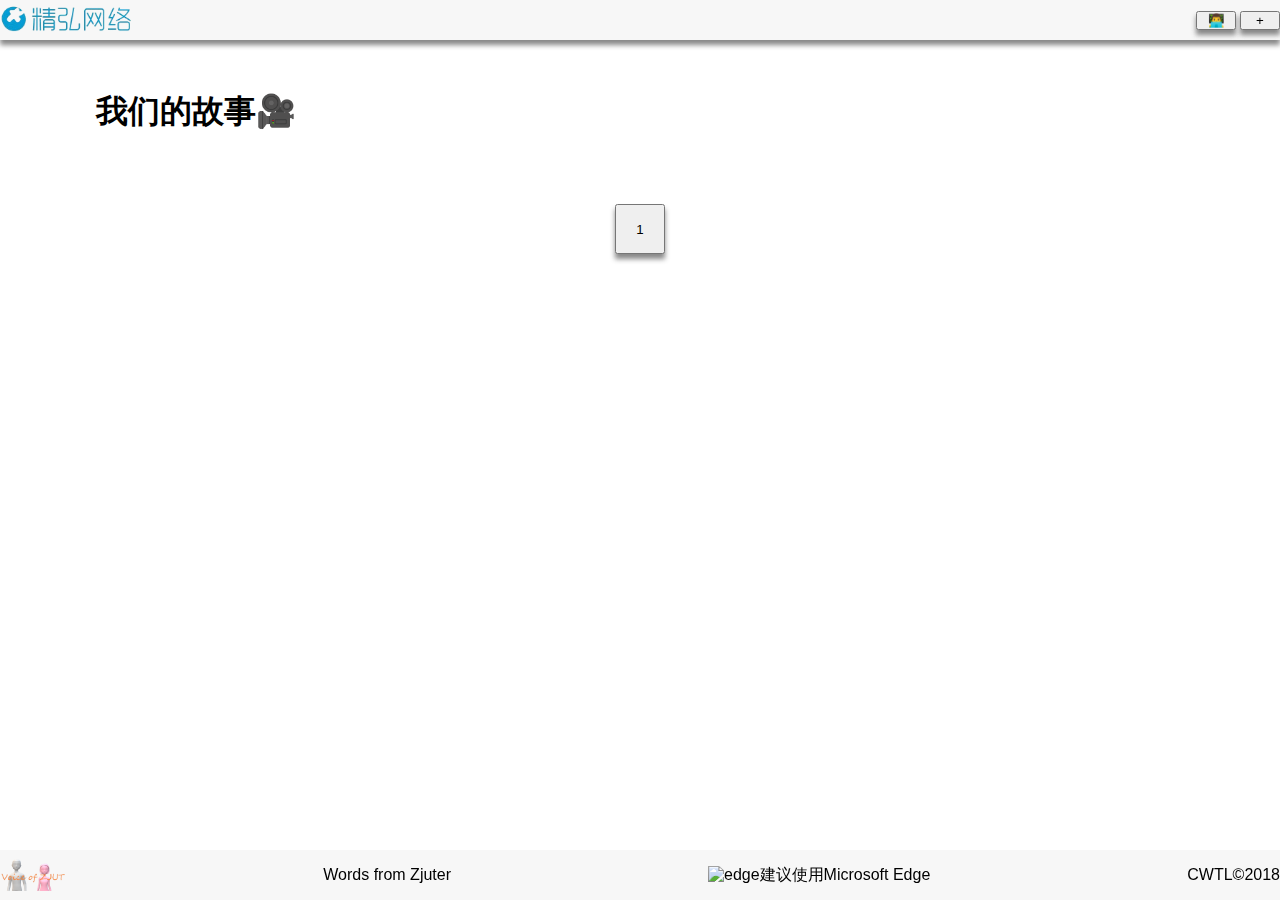
==== commit d9a89533: "html" ====
--- a/board/index.html
+++ b/board/index.html
@@ -46,7 +46,7 @@
                 <div class="rect5"></div>
             </div>
 
-            <div class="message" id="model-message">
+            <div class="message" id="model-message" style="display:none">
                 <div class="message-body">
                     <h3 class="message-title">错误</h3>
                     <p class="message-text">如果你看到这条消息</p>
@@ -62,7 +62,7 @@
                     <div class="comment-container"></div>
                 </div>
             </div>
-            <div class="message comment" id="model-comment">
+            <div class="message comment" id="model-comment" style="display:none"> 
                 <div class="message-body">
                     <h3 class="message-title">Title</h3>
                     <p class="message-text">The first message</p>
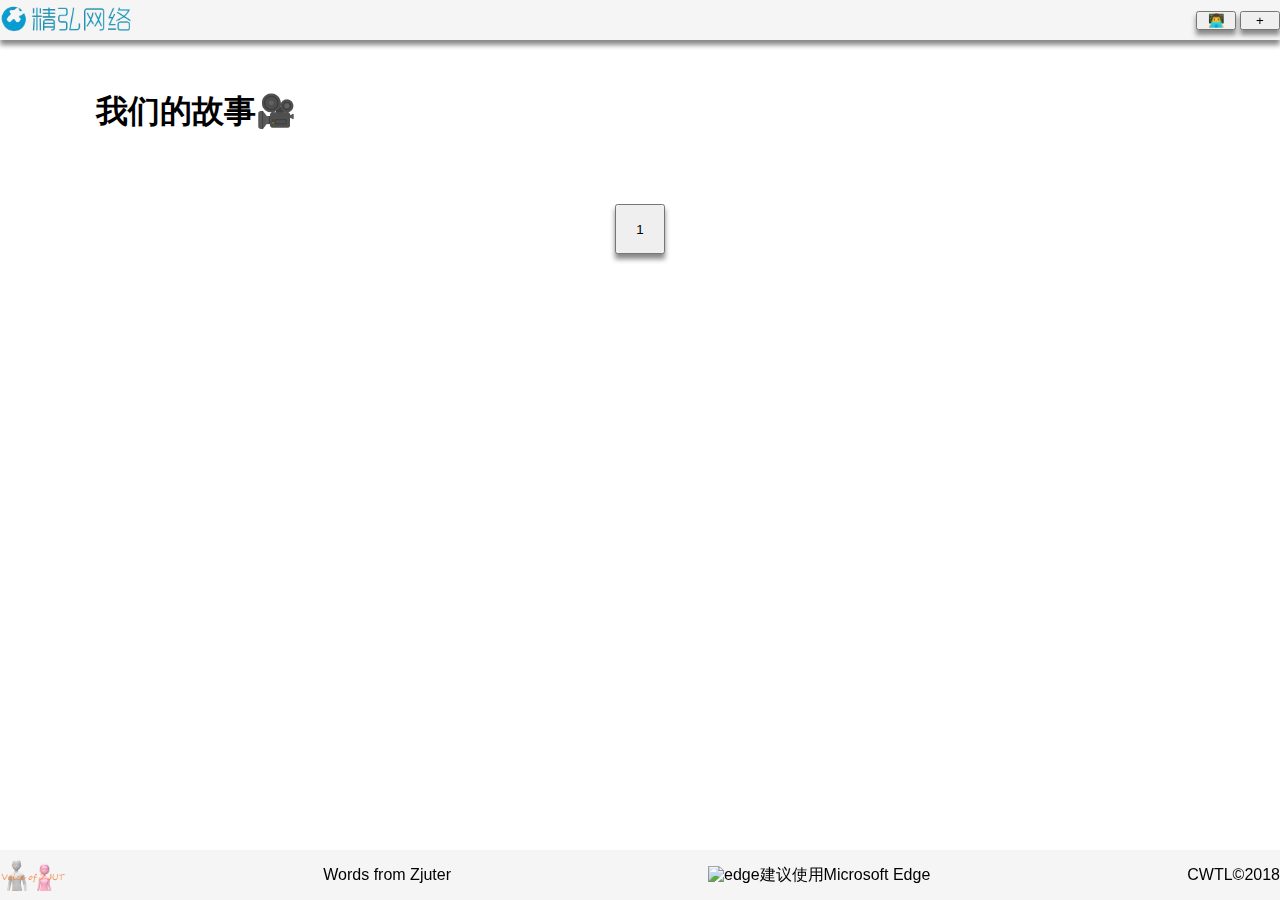
==== commit cd9c743f: "fix no refresh" ====
--- a/board/index.html
+++ b/board/index.html
@@ -1,7 +1,6 @@
 ﻿
 <!doctype html>
 <html>
-
 <head>
     <meta charset="utf-8" />
     <title>工大之言</title>
@@ -21,7 +20,6 @@
         Get_data(1);
     </script>
 </head>
-
 <body>
     <header>
         <nav role="navigation">
@@ -37,7 +35,6 @@
     <div class="p-container">
         <h1>我们的故事🎥</h1>
         <div id="message-container" class="message-container">
-
             <div class="spinner">
                 <div class="rect1"></div>
                 <div class="rect2"></div>
@@ -45,7 +42,6 @@
                 <div class="rect4"></div>
                 <div class="rect5"></div>
             </div>
-
             <div class="message" id="model-message" style="display:none">
                 <div class="message-body">
                     <h3 class="message-title">错误</h3>
@@ -81,7 +77,7 @@
             </div>
         </div>
         <div class="page-container" id="page-container">
-            <button class="switchPage-button button button-action button-circle" onclick="Clean();Get_data(parseInt(event.target.innerHTML));">1</button>
+            <button class="switchPage-button button button-action button-circle" onclick="Clean(); GetPageInfo();Get_data(parseInt(event.target.innerHTML));">1</button>
         </div>
     </div>
     <footer>
@@ -92,14 +88,10 @@
     </footer>
     <!-- Scripts -->
     <script src="http://pv.sohu.com/cityjson?ie=utf-8"></script>
-
- 
     <script type="text/javascript">
         function newPost(combut) {
             location.href = 'newPost.html?source=' + combut.parent().parent().parent().attr('id');
         }
     </script>
 </body>
-
-
 </html>
--- a/board/css/css.css
+++ b/board/css/css.css
@@ -1,211 +1,212 @@
-@charset "UTF-8";
-
-* {
-    -webkit-box-sizing: border-box;
-    -moz-box-sizing: border-box;
-    box-sizing: border-box;
-    margin: 0;
-    padding: 0;
-}
-
-html, body {
-    width: 100%;
-    height: 100%;
-}
-
-body {
-    background-color: #fff;
-    padding-top: 40px;
-}
-
-header {
-    background-color: #eee7;
-    box-shadow: 0px 5px 5px #888888;
-    position: fixed;
-    top: 0;
-    left: 0;
-    z-index: 100;
-    display: -webkit-flex;
-    display: flex;
-    justify-content: space-between;
-    -webkit-align-items: center;
-    align-items: center;
-    width: 100%;
-    height: 40px;
-    -webkit-backdrop-filter: blur(20px);
-    backdrop-filter: blur(20px);
-}
-
-button {
-    box-shadow: 0px 5px 5px #888;
-}
-
-.logo {
-    text-align: center;
-}
-
-.new-post {
-    width: 40px;
-}
-
-.back {
-    width: 40px;
-}
-
-.p-container {
-    width: 100%;
-    margin-top: 50px;
-    margin-bottom: 150px;
-}
-
-.p-container h1 {
-    margin-left: 3em;
-    margin-right: auto;
-}
-
-.message-container {
-    display: -webkit-flex;
-    display: flex;
-    flex-direction: column;
-    /* justify-content: center; */
-    flex-wrap: wrap;
-    -webkit-align-items: center;
-    align-items: center;
-    width: 70%;
-    margin: 50px auto 20px auto;
-}
-
-.message-time {
-    margin-right: 10px;
-}
-
-.message {
-    width: 90%;
-    max-width: 1600px;
-    min-width: 200px;
-    overflow: hidden;
-    /* border: 0px; */
-    border-radius: 5px;
-    /* border-style: solid; */
-    /* border-color: rgb(211, 211, 211); */
-    margin: 10px auto 5px auto;
-    box-shadow: 0px 3px 15px #aaa;
-}
-
-.message-body {
-    margin: 2em;
-}
-
-.message-footer {
-    display: -webkit-flex;
-    display: flex;
-    justify-content: center;
-    margin: 10px;
-}
-
-.page-container {
-    display: -webkit-flex;
-    display: flex;
-    -webkit-justify-content: center;
-    justify-content: center;
-    width: 100%;
-    margin-top: 10px;
-    padding-bottom: 125px;
-}
-
-.switchPage-button {
-    width: 50px;
-    height: 50px;
-}
-
-/* .comment {
-	margin: 10px;
-} */
-.Comment-button {
-    display: inline;
-    white-space: nowrap;
-}
-
-.del-button {
-    display: inline;
-    background-color: rosybrown;
-}
-
-footer {
-    background-color: #eee7;
-    position: fixed;
-    bottom: 0;
-    /* left  : 0; */
-    display: -webkit-flex;
-    display: flex;
-    justify-content: space-between;
-    -webkit-align-items: center;
-    align-items: center;
-    width: 100%;
-    height: 50px;
-    -webkit-backdrop-filter: blur(20px);
-    backdrop-filter: blur(20px);
-}
-
-footer span {
-    font-family: -apple-system, BlinkMacSystemFont, 'Segoe UI', Roboto, Oxygen, Ubuntu, Cantarell, 'Open Sans', 'Helvetica Neue', sans-serif;
-}
-
-.spinner {
-    margin: 100px auto;
-    width: 50px;
-    height: 60px;
-    text-align: center;
-    font-size: 10px;
-}
-
-.spinner>div {
-    background-color: #67CF22;
-    height: 100%;
-    width: 6px;
-    display: inline-block;
-    -webkit-animation: stretchdelay 1.2s infinite ease-in-out;
-    animation: stretchdelay 1.2s infinite ease-in-out;
-}
-
-.spinner .rect2 {
-    -webkit-animation-delay: -1.1s;
-    animation-delay: -1.1s;
-}
-
-.spinner .rect3 {
-    -webkit-animation-delay: -1.0s;
-    animation-delay: -1.0s;
-}
-
-.spinner .rect4 {
-    -webkit-animation-delay: -0.9s;
-    animation-delay: -0.9s;
-}
-
-.spinner .rect5 {
-    -webkit-animation-delay: -0.8s;
-    animation-delay: -0.8s;
-}
-
-@-webkit-keyframes stretchdelay {
-    0%, 40%, 100% {
-        -webkit-transform: scaleY(0.4)
-    }
-
-    20% {
-        -webkit-transform: scaleY(1.0)
-    }
-}
-
-@keyframes stretchdelay {
-    0%, 40%, 100% {
-        transform: scaleY(0.4);
-        -webkit-transform: scaleY(0.4);
-    }
-
-    20% {
-        transform: scaleY(1.0);
-        -webkit-transform: scaleY(1.0);
-    }
-}
+@charset "UTF-8";
+
+* {
+    -webkit-box-sizing: border-box;
+    -moz-box-sizing: border-box;
+    box-sizing: border-box;
+    margin: 0;
+    padding: 0;
+}
+
+html, body {
+    width: 100%;
+    height: 100%;
+}
+
+body {
+    background-color: #fff;
+    padding-top: 40px;
+}
+
+header {
+    background-color: #eee9;
+    box-shadow: 0px 5px 5px #888888;
+    position: fixed;
+    top: 0;
+    left: 0;
+    z-index: 100;
+    display: -webkit-flex;
+    display: flex;
+    justify-content: space-between;
+    -webkit-align-items: center;
+    align-items: center;
+    width: 100%;
+    height: 40px;
+    -webkit-backdrop-filter: blur(20px);
+    backdrop-filter: blur(20px);
+}
+
+button {
+    box-shadow: 0px 5px 5px #888;
+}
+
+.logo {
+    text-align: center;
+}
+
+.new-post {
+    width: 40px;
+}
+
+.back {
+    width: 40px;
+}
+
+.p-container {
+    width: 100%;
+    margin-top: 50px;
+    margin-bottom: 150px;
+}
+
+.p-container h1 {
+    margin-left: 3em;
+    margin-right: auto;
+}
+
+.message-container {
+    display: -webkit-flex;
+    display: flex;
+    flex-direction: column;
+    /* justify-content: center; */
+    flex-wrap: wrap;
+    -webkit-align-items: center;
+    align-items: center;
+    width: 70%;
+    margin: 50px auto 20px auto;
+}
+
+.message-time {
+    margin-right: 10px;
+	color: #aaa;
+}
+
+.message {
+    width: 90%;
+    max-width: 1600px;
+    min-width: 200px;
+    overflow: hidden;
+    /* border: 0px; */
+    border-radius: 5px;
+    /* border-style: solid; */
+    /* border-color: rgb(211, 211, 211); */
+    margin: 10px auto 5px auto;
+    box-shadow: 0px 3px 15px #aaa;
+}
+
+.message-body {
+    margin: 2em;
+}
+
+.message-footer {
+    display: -webkit-flex;
+    display: flex;
+    justify-content: center;
+    margin: 10px;
+}
+
+.page-container {
+    display: -webkit-flex;
+    display: flex;
+    -webkit-justify-content: center;
+    justify-content: center;
+    width: 100%;
+    margin-top: 10px;
+    padding-bottom: 125px;
+}
+
+.switchPage-button {
+    width: 50px;
+    height: 50px;
+}
+
+/* .comment {
+	margin: 10px;
+} */
+.Comment-button {
+    display: inline;
+    white-space: nowrap;
+}
+
+.del-button {
+    display: inline;
+    background-color: rosybrown;
+}
+
+footer {
+    background-color: #eee9;
+    position: fixed;
+    bottom: 0;
+    /* left  : 0; */
+    display: -webkit-flex;
+    display: flex;
+    justify-content: space-between;
+    -webkit-align-items: center;
+    align-items: center;
+    width: 100%;
+    height: 50px;
+    -webkit-backdrop-filter: blur(20px);
+    backdrop-filter: blur(20px);
+}
+
+footer span {
+    font-family: -apple-system, BlinkMacSystemFont, 'Segoe UI', Roboto, Oxygen, Ubuntu, Cantarell, 'Open Sans', 'Helvetica Neue', sans-serif;
+}
+
+.spinner {
+    margin: 100px auto;
+    width: 50px;
+    height: 60px;
+    text-align: center;
+    font-size: 10px;
+}
+
+.spinner>div {
+    background-color: #67CF22;
+    height: 100%;
+    width: 6px;
+    display: inline-block;
+    -webkit-animation: stretchdelay 1.2s infinite ease-in-out;
+    animation: stretchdelay 1.2s infinite ease-in-out;
+}
+
+.spinner .rect2 {
+    -webkit-animation-delay: -1.1s;
+    animation-delay: -1.1s;
+}
+
+.spinner .rect3 {
+    -webkit-animation-delay: -1.0s;
+    animation-delay: -1.0s;
+}
+
+.spinner .rect4 {
+    -webkit-animation-delay: -0.9s;
+    animation-delay: -0.9s;
+}
+
+.spinner .rect5 {
+    -webkit-animation-delay: -0.8s;
+    animation-delay: -0.8s;
+}
+
+@-webkit-keyframes stretchdelay {
+    0%, 40%, 100% {
+        -webkit-transform: scaleY(0.4)
+    }
+
+    20% {
+        -webkit-transform: scaleY(1.0)
+    }
+}
+
+@keyframes stretchdelay {
+    0%, 40%, 100% {
+        transform: scaleY(0.4);
+        -webkit-transform: scaleY(0.4);
+    }
+
+    20% {
+        transform: scaleY(1.0);
+        -webkit-transform: scaleY(1.0);
+    }
+}
